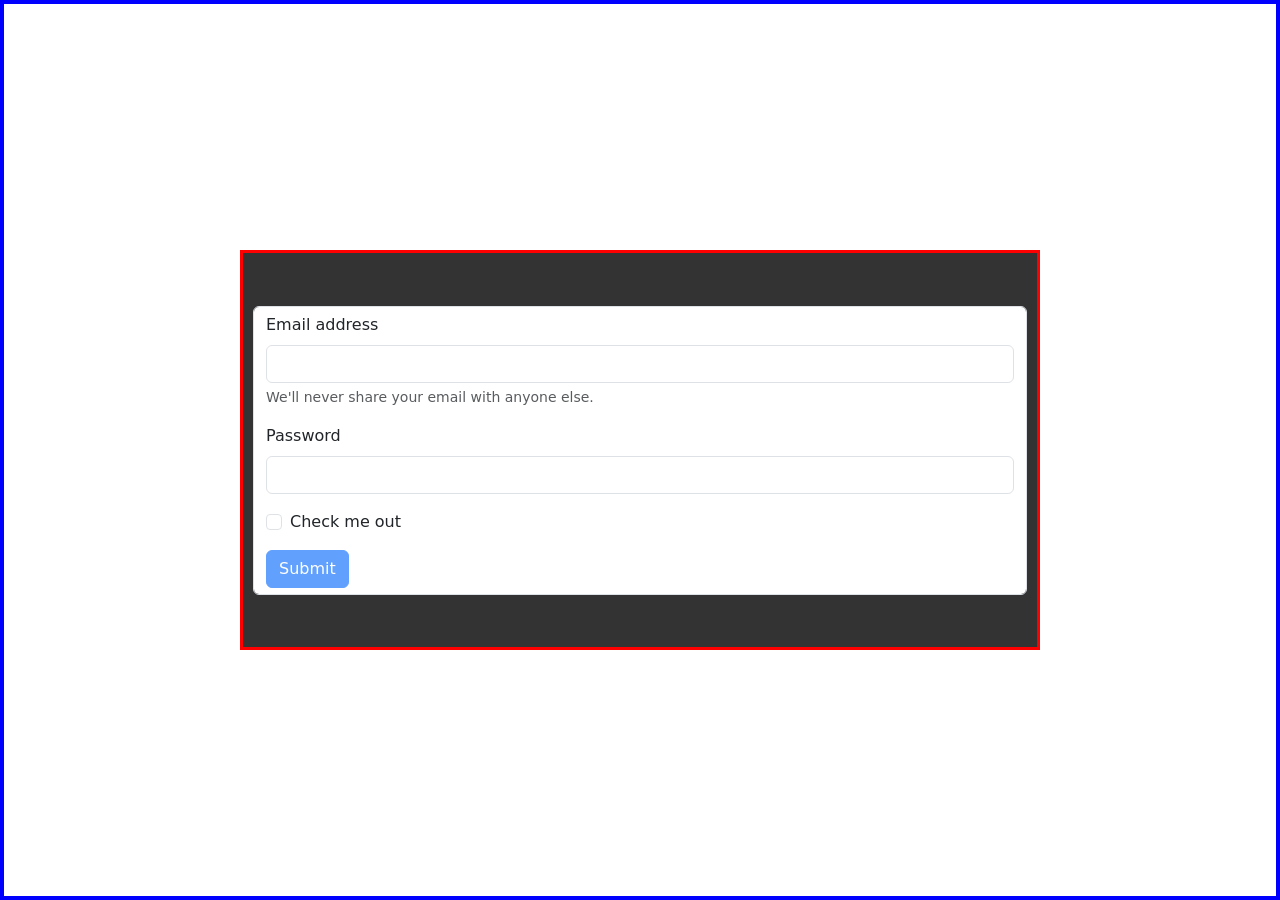
==== pruebanueva/pruebaBoostrap/index.html @ a1a63f5f "Add initial HTML, CSS, and JavaScript files for Bootstrap form implementation" ====
<!DOCTYPE html>
<html lang="en">

<head>
    <meta charset="UTF-8">
    <meta name="viewport" content="width=device-width, initial-scale=1.0">
    <title>Document</title>
    <link href="https://cdn.jsdelivr.net/npm/bootstrap@5.3.8/dist/css/bootstrap.min.css" rel="stylesheet"
        integrity="sha384-sRIl4kxILFvY47J16cr9ZwB07vP4J8+LH7qKQnuqkuIAvNWLzeN8tE5YBujZqJLB" crossorigin="anonymous">
    <link rel="stylesheet" href="style.css">
</head>

<body>

    <div class="contenedor">
        <form class="form-control" id="formulario">
            <div class="mb-3">
                <label for="exampleInputEmail1" class="form-label">Email address</label>
                <input type="email" id="email" class="form-control" aria-describedby="emailHelp">
                <div id="emailHelp" class="form-text">We'll never share your email with anyone else.</div>
            </div>
            <div class="mb-3">
                <label for="exampleInputPassword1" class="form-label">Password</label>
                <input type="password" class="form-control" id="password">
            </div>
            <div class="mb-3 form-check">
                <input type="checkbox" class="form-check-input" id="checkbox">
                <label class="form-check-label" for="exampleCheck1">Check me out</label>
            </div>
            <button type="submit" class="btn btn-primary" id="enviar" disabled>Submit</button>
        </form>
    </div>








    <script src="https://cdn.jsdelivr.net/npm/bootstrap@5.3.8/dist/js/bootstrap.bundle.min.js"
        integrity="sha384-FKyoEForCGlyvwx9Hj09JcYn3nv7wiPVlz7YYwJrWVcXK/BmnVDxM+D2scQbITxI"
        crossorigin="anonymous"></script>
    <script src="index.js"></script>

</body>

</html>
---- pruebanueva/pruebaBoostrap/style.css ----
html {
    background: #333;
    width: 100%;
    height: 100%;
    padding: 0px;
    margin: 0px;
    box-sizing: border-box;
}

body {
    border: 4px blue solid;
    width: 100%;
    height: 100%;
    display: flex;
    justify-content: center;
    align-items: center;


}

.contenedor {
    width: 800px;
    border: 3px red solid;
    height: 400px;
    background: #333;
    display: flex;
    justify-content: center;
    align-items: center;
    padding: 10px;
}
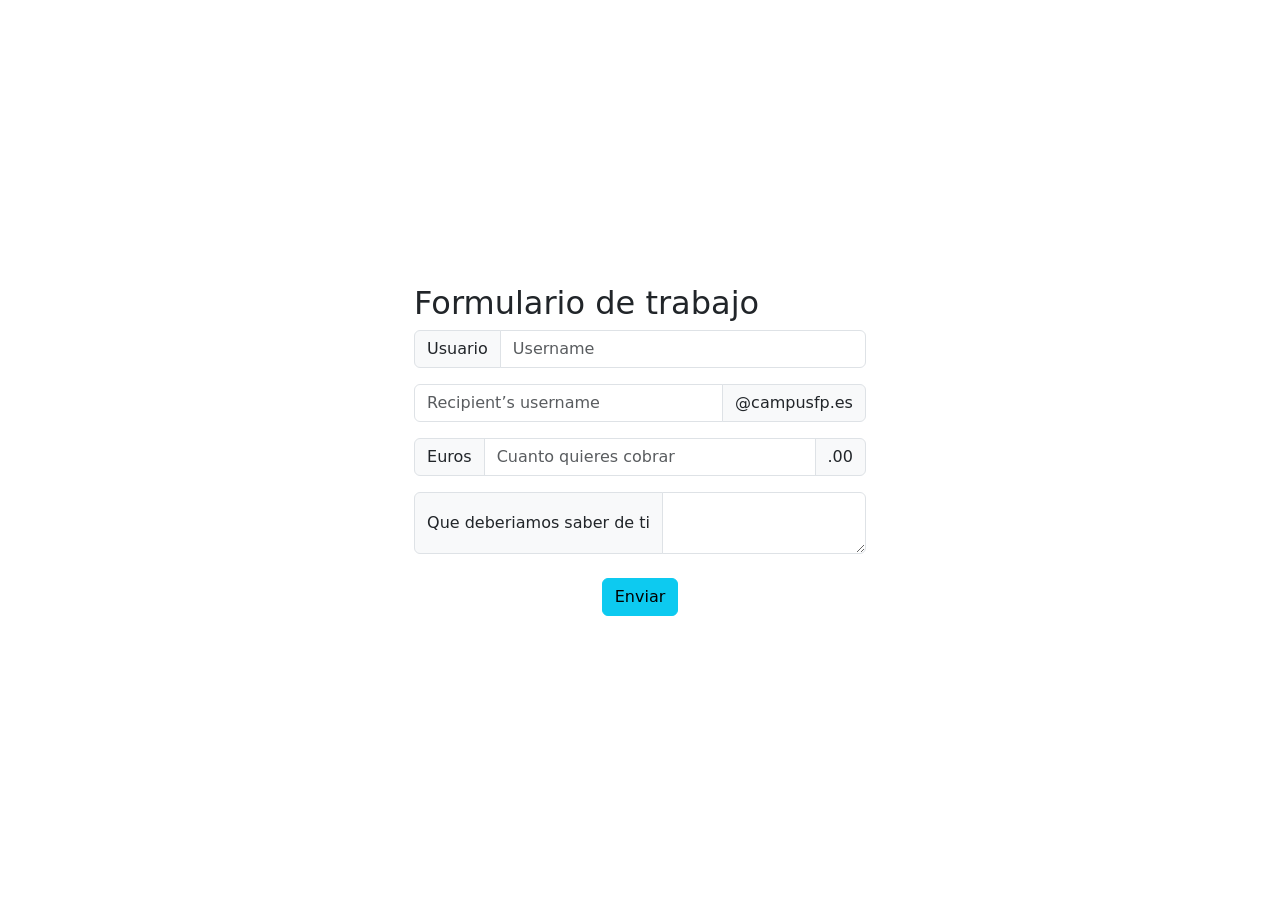
==== commit 7e6c1c60: "Refactor form structure and update JavaScript event handling for user input" ====
--- a/pruebanueva/pruebaBoostrap/index.html
+++ b/pruebanueva/pruebaBoostrap/index.html
@@ -10,31 +10,46 @@
     <link rel="stylesheet" href="style.css">
 </head>
 
+
+
 <body>
+    <div class="contenedor">
+        <h2>Formulario de trabajo</h2>
+        <div class="input-group mb-3">
+            <span class="input-group-text">Usuario</span>
+            <input type="text" class="form-control" placeholder="Username" aria-label="Username" id="user"
+                aria-describedby="basic-addon1">
+        </div>
 
-    <div class="contenedor">
-        <form class="form-control" id="formulario">
-            <div class="mb-3">
-                <label for="exampleInputEmail1" class="form-label">Email address</label>
-                <input type="email" id="email" class="form-control" aria-describedby="emailHelp">
-                <div id="emailHelp" class="form-text">We'll never share your email with anyone else.</div>
-            </div>
-            <div class="mb-3">
-                <label for="exampleInputPassword1" class="form-label">Password</label>
-                <input type="password" class="form-control" id="password">
-            </div>
-            <div class="mb-3 form-check">
-                <input type="checkbox" class="form-check-input" id="checkbox">
-                <label class="form-check-label" for="exampleCheck1">Check me out</label>
-            </div>
-            <button type="submit" class="btn btn-primary" id="enviar" disabled>Submit</button>
-        </form>
-    </div>
+        <div class="input-group mb-3">
+            <input type="text" class="form-control" placeholder="Recipient’s username"
+                aria-label="Recipient’s username " id="email" aria-describedby="basic-addon2">
+            <span class="input-group-text">@campusfp.es</span>
+        </div>
+
+        <span></span>
+        <div class="input-group mb-3">
+            <span class="input-group-text">Euros</span>
+            <input type="text" class="form-control" id="salary" aria-label="Amount (to the nearest dollar)"
+                placeholder="Cuanto quieres cobrar">
+            <span class="input-group-text">.00</span>
+        </div>
+
+
+        <div class="input-group">
+            <span class="input-group-text">Que deberiamos saber de ti</span>
+            <textarea class="form-control" id="cuentanos" aria-label="With textarea"></textarea>
+        </div>
+
+        <br>
+        <div class="boton">
+            <button id="enviar" type="button" class="btn btn-info">Enviar</button>
+        </div>
 
 
 
 
-
+    </div>
 
 
 
--- a/pruebanueva/pruebaBoostrap/style.css
+++ b/pruebanueva/pruebaBoostrap/style.css
@@ -1,30 +1,25 @@
-html {
-    background: #333;
-    width: 100%;
-    height: 100%;
-    padding: 0px;
-    margin: 0px;
-    box-sizing: border-box;
-}
-
-body {
-    border: 4px blue solid;
-    width: 100%;
-    height: 100%;
-    display: flex;
-    justify-content: center;
-    align-items: center;
+ html {
+     background: #333;
+     width: 100%;
+     height: 100%;
+     padding: 0px;
+     margin: 0px;
+     box-sizing: border-box;
+ }
 
 
-}
+ body {
+     width: 100%;
+     height: 100%;
+     display: flex;
+     justify-content: center;
+     align-items: center;
 
-.contenedor {
-    width: 800px;
-    border: 3px red solid;
-    height: 400px;
-    background: #333;
-    display: flex;
-    justify-content: center;
-    align-items: center;
-    padding: 10px;
-}+
+ }
+
+ .boton {
+     display: flex;
+     justify-content: center;
+     align-items: center;
+ }
